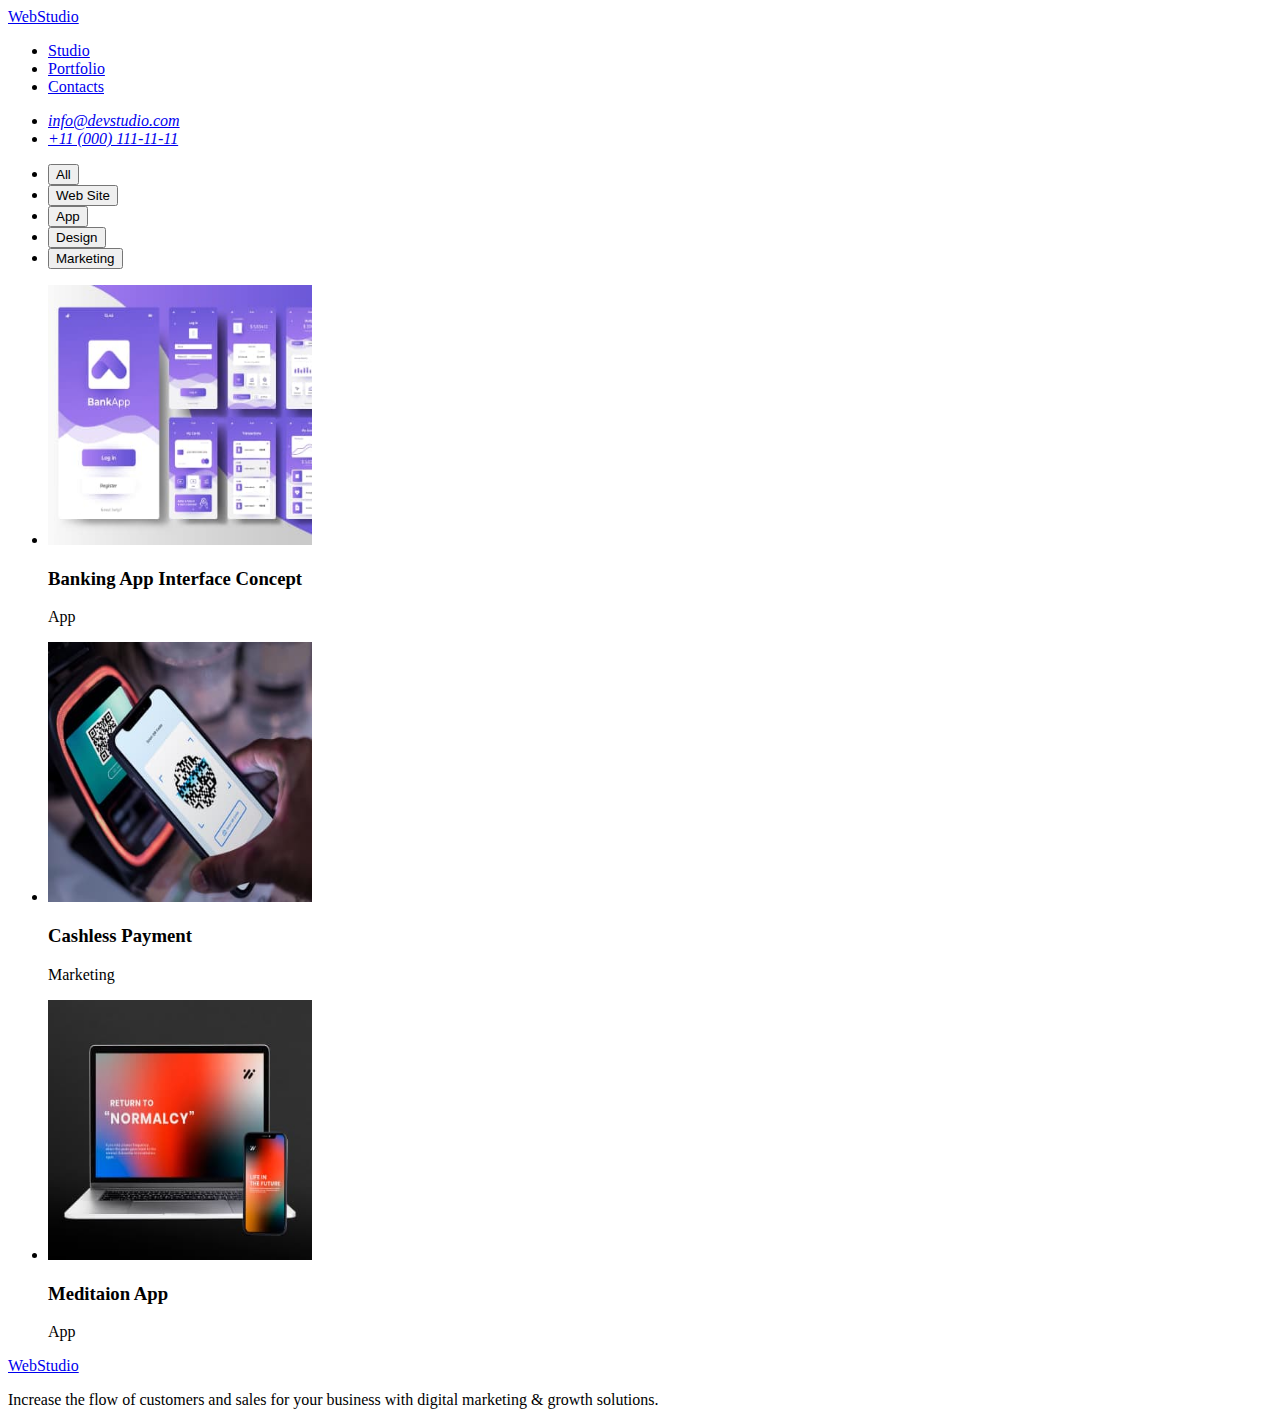
==== portfolio.html @ d92d53d7 "row1" ====
<!DOCTYPE html>
<html lang="en">
  <head>
    <meta charset="UTF-8" />
    <meta name="viewport" content="width=device-width, initial-scale=1.0" />
    <link rel="stylesheet" href="css/styles.css" />
    <title>Portfolio</title>
  </head>
  <body>
    <header>
      <nav>
        <a href="./index.html">WebStudio</a>
        <ul>
          <li><a href="#studio">Studio</a></li>
          <li><a href="#portfolio">Portfolio</a></li>
          <li><a href="#contacts">Contacts</a></li>
        </ul>
      </nav>
      <address>
        <ul>
          <li><a href="mailto:info@devstudio.com">info@devstudio.com</a></li>
          <li><a href="tel:+110001111111">+11 (000) 111-11-11</a></li>
        </ul>
      </address>
    </header>
    <main>
      <!--Filters -->
      <section>
        <ul>
          <li><button type="button">All</button></li>
          <li><button type="button">Web Site</button></li>
          <li><button type="button">App</button></li>
          <li><button type="button">Design</button></li>
          <li><button type="button">Marketing</button></li>
        </ul>
      </section>
      <!--Row 1 -->
      <h2 hidden>Row 1</h2>
        <ul>
          <li>
            <img
              src="./images/portfolio/row-1/img-2.jpg"
              alt="Mark Guerrero"
              width="264"
              height="260"
            />
            <h3>Banking App Interface Concept</h3>
            <p>App</p>
          </li>

          <li>
            <img
              src="./images/portfolio/row-1/img-1.jpg"
              alt="Tom Ford"
              width="264"
              height="260"
            />
            <h3>Cashless Payment</h3>
            <p>Marketing</p>
          </li>

          <li>
            <img
              src="./images/portfolio/row-1/img.jpg"
              alt="Camila Garcia"
              width="264"
              height="260"
            />
            <h3>Meditaion App</h3>
            <p>App</p>
          </li>
        </ul>
      </section>
    </main>
    <footer>
      <a href="./index.html">WebStudio</a>
      <p>
        Increase the flow of customers and sales for your business with digital
        marketing & growth solutions.
      </p>
    </footer>
  </body>
</html>
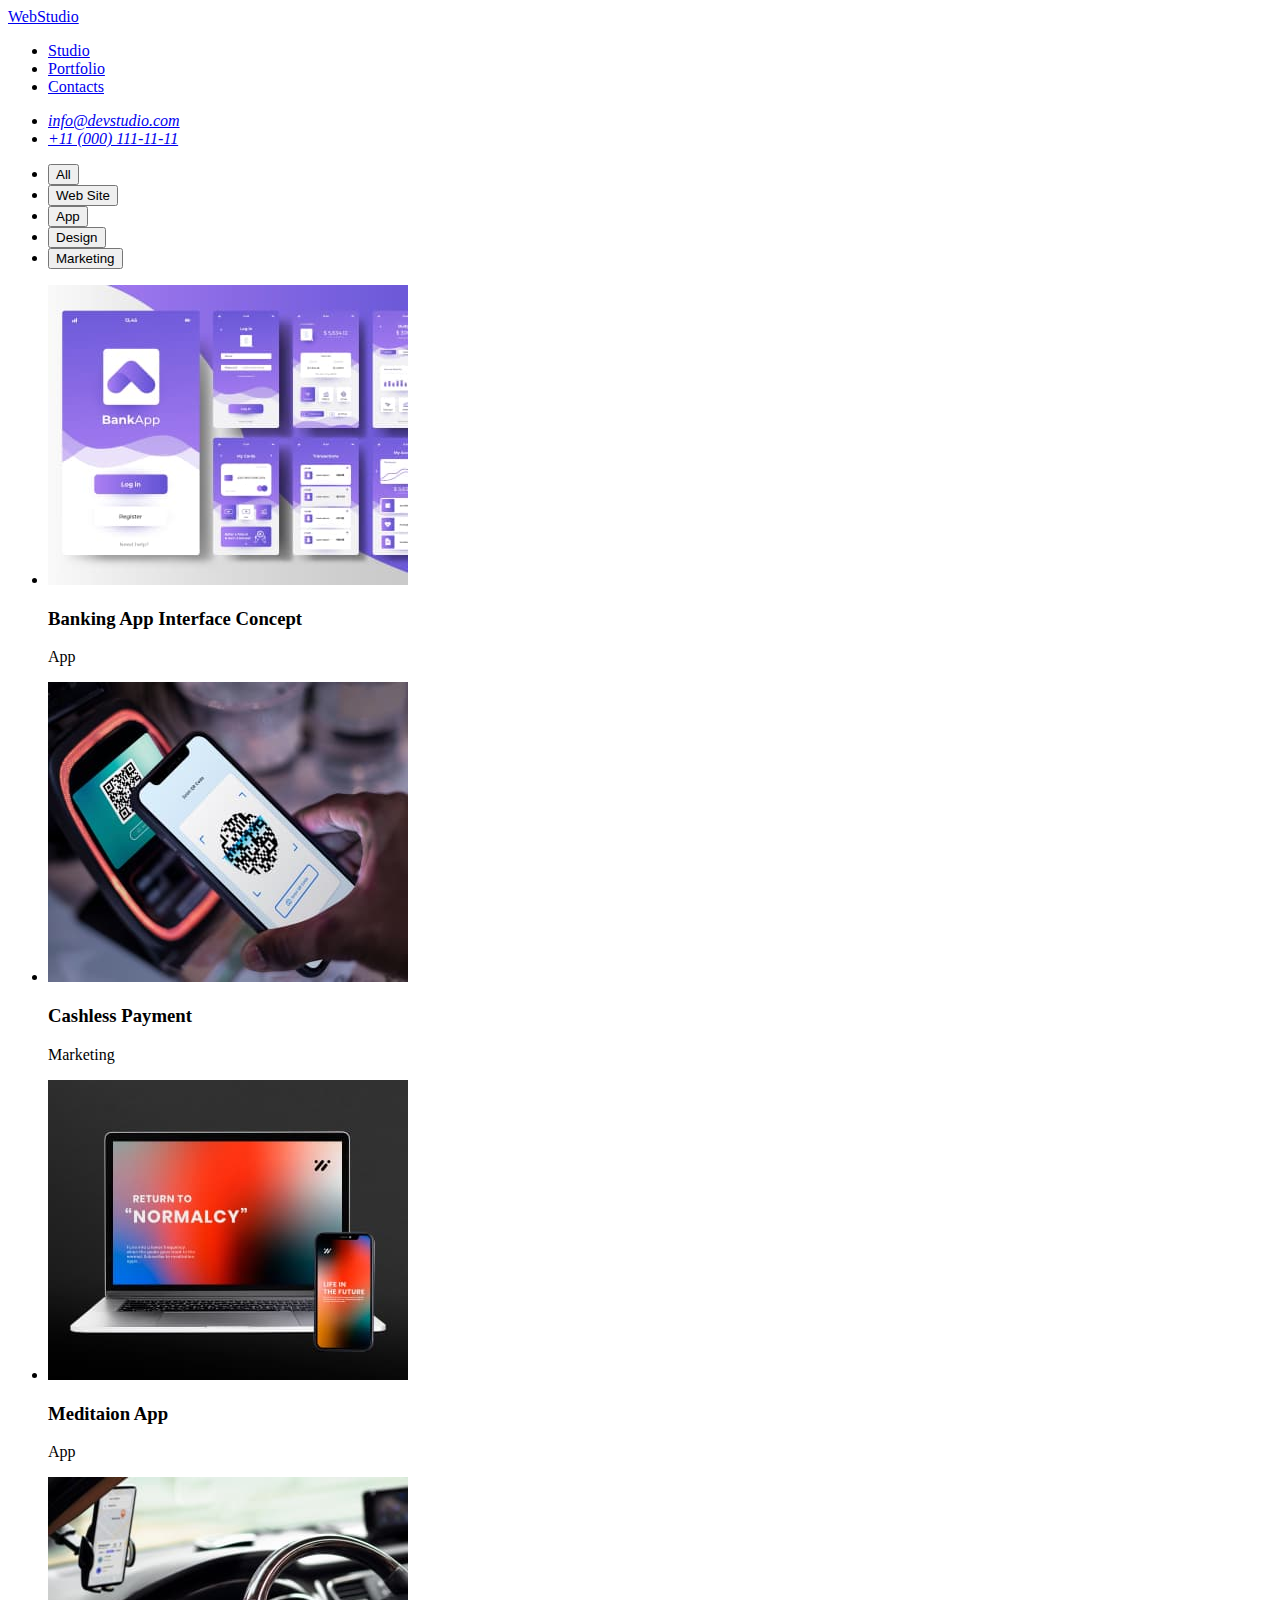
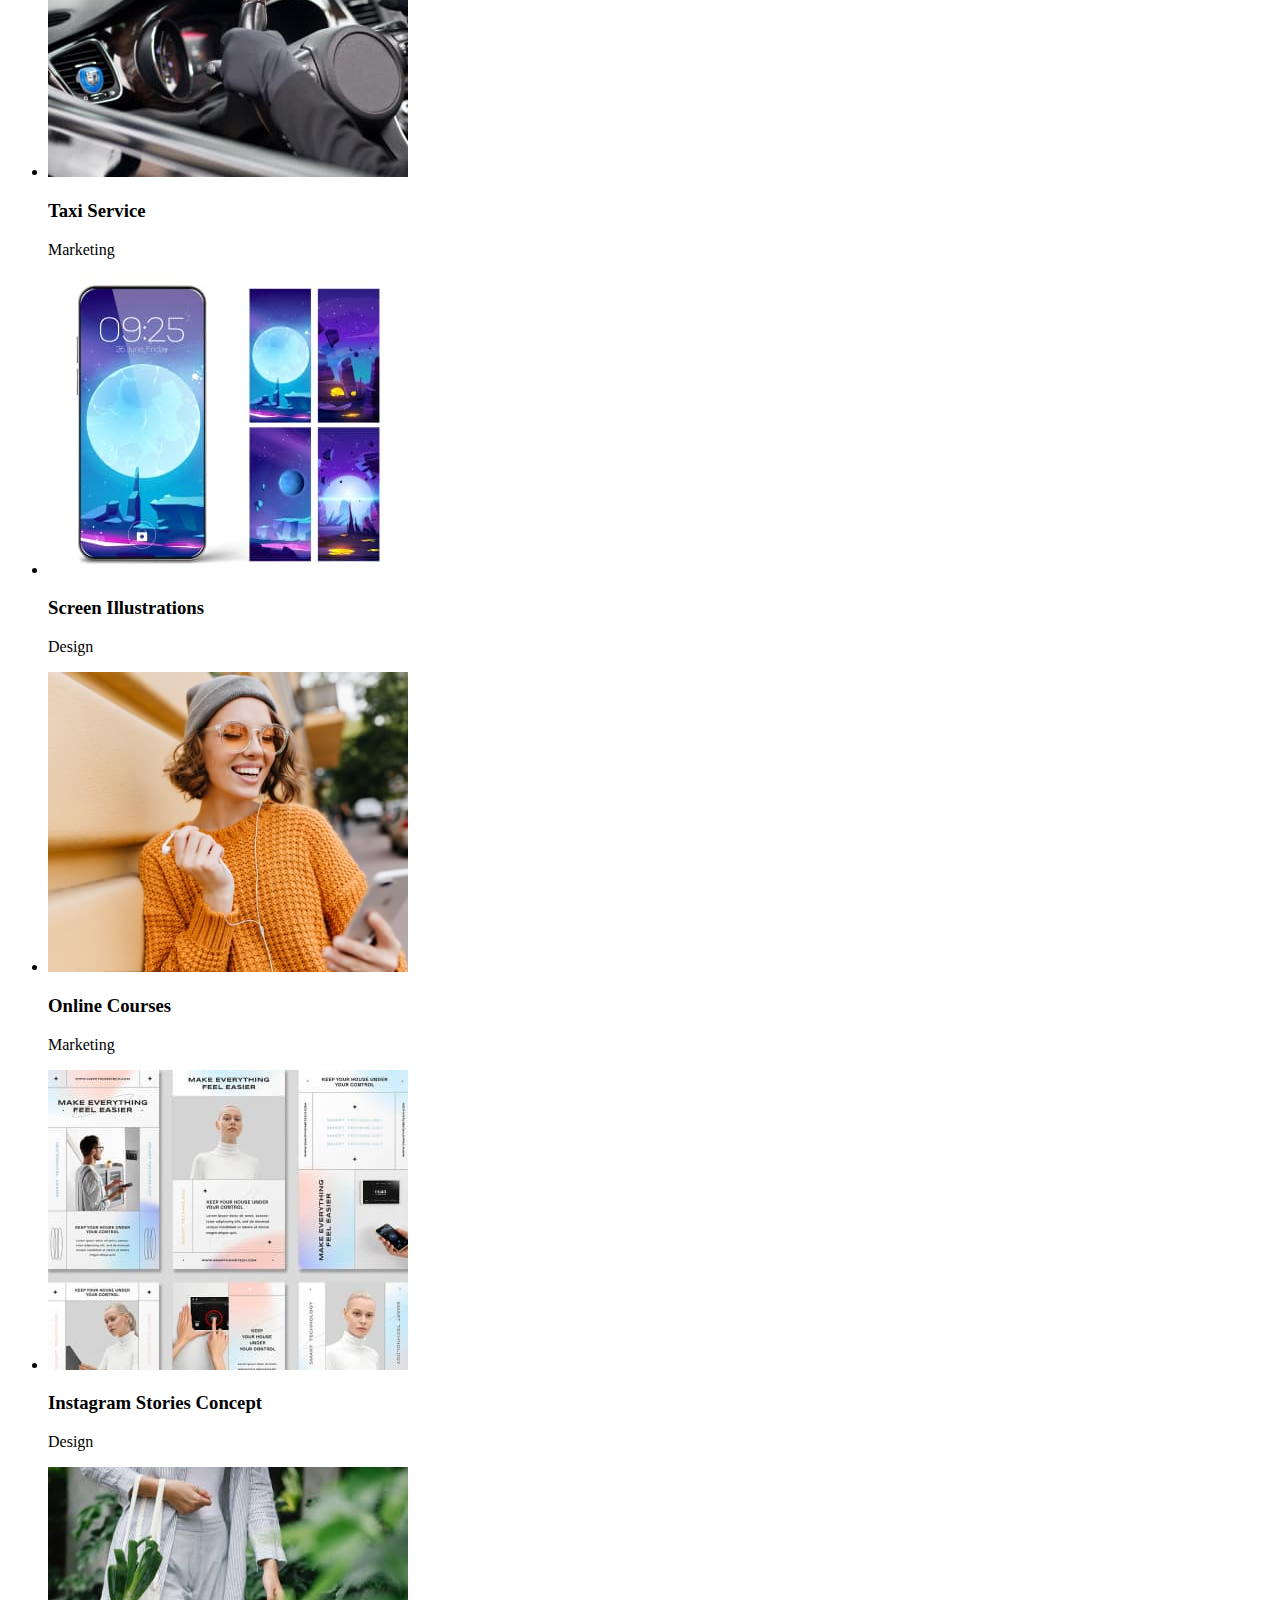
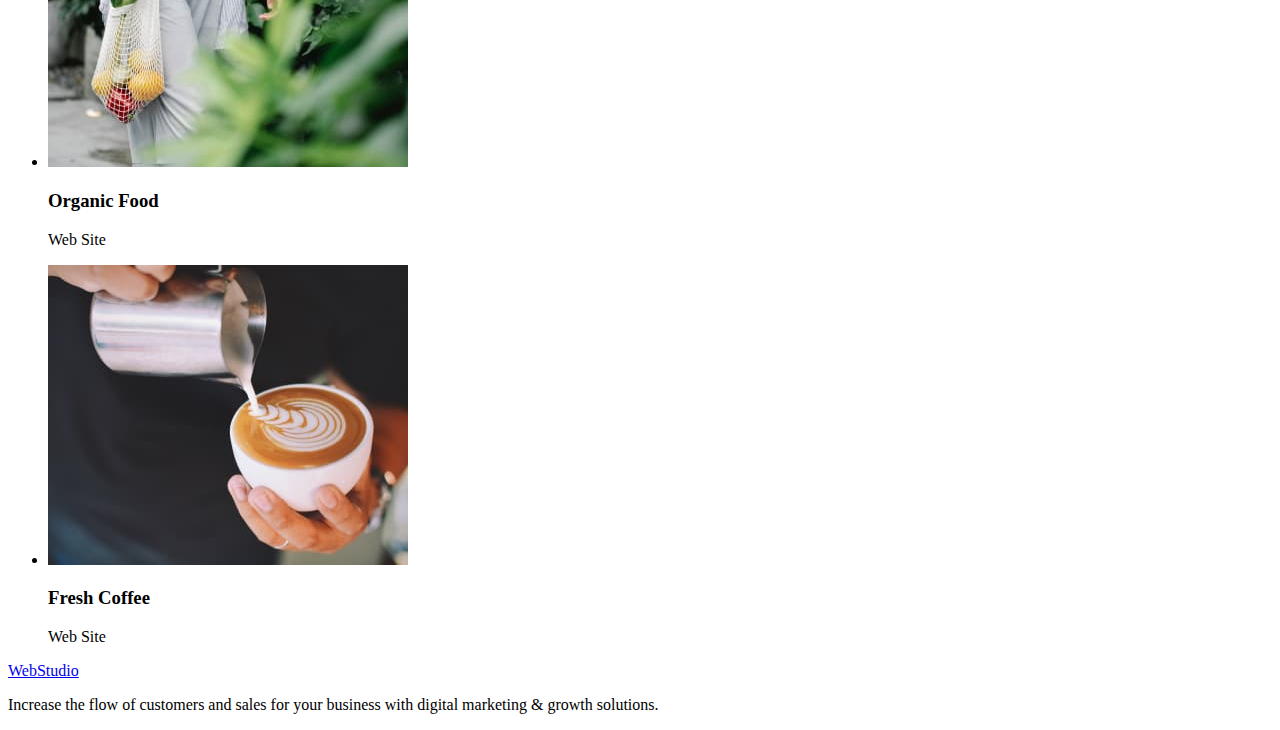
==== commit edc866b5: "portfolio-finish" ====
--- a/portfolio.html
+++ b/portfolio.html
@@ -35,14 +35,15 @@
         </ul>
       </section>
       <!--Row 1 -->
-      <h2 hidden>Row 1</h2>
+      <section>
+        <h2 hidden>Row 1</h2>
         <ul>
           <li>
             <img
               src="./images/portfolio/row-1/img-2.jpg"
-              alt="Mark Guerrero"
-              width="264"
-              height="260"
+              alt="Banking app"
+              width="360"
+              height="300"
             />
             <h3>Banking App Interface Concept</h3>
             <p>App</p>
@@ -51,9 +52,9 @@
           <li>
             <img
               src="./images/portfolio/row-1/img-1.jpg"
-              alt="Tom Ford"
-              width="264"
-              height="260"
+              alt="Cashless Payment"
+              width="360"
+              height="300"
             />
             <h3>Cashless Payment</h3>
             <p>Marketing</p>
@@ -62,12 +63,89 @@
           <li>
             <img
               src="./images/portfolio/row-1/img.jpg"
-              alt="Camila Garcia"
-              width="264"
-              height="260"
+              alt="Meditaion app"
+              width="360"
+              height="300"
             />
             <h3>Meditaion App</h3>
             <p>App</p>
+          </li>
+        </ul>
+      </section>
+
+      <!--Row 2 -->
+      <section>
+        <h2 hidden>Row 2</h2>
+        <ul>
+          <li>
+            <img
+              src="./images/portfolio/row-2/img-2.jpg"
+              alt="Taxi Service"
+              width="360"
+              height="300"
+            />
+            <h3>Taxi Service</h3>
+            <p>Marketing</p>
+          </li>
+
+          <li>
+            <img
+              src="./images/portfolio/row-2/img-1.jpg"
+              alt="Screen Illustration"
+              width="360"
+              height="300"
+            />
+            <h3>Screen Illustrations</h3>
+            <p>Design</p>
+          </li>
+
+          <li>
+            <img
+              src="./images/portfolio/row-2/img.jpg"
+              alt="Online courses"
+              width="360"
+              height="300"
+            />
+            <h3>Online Courses</h3>
+            <p>Marketing</p>
+          </li>
+        </ul>
+      </section>
+      <!--Row 3 -->
+      <section>
+        <h2 hidden>Row 3</h2>
+        <ul>
+          <li>
+            <img
+              src="./images/portfolio/row-3/img-2.jpg"
+              alt="Instagram Stories Concept"
+              width="360"
+              height="300"
+            />
+            <h3>Instagram Stories Concept</h3>
+            <p>Design</p>
+          </li>
+
+          <li>
+            <img
+              src="./images/portfolio/row-3/img-1.jpg"
+              alt="Organic Food"
+              width="360"
+              height="300"
+            />
+            <h3>Organic Food</h3>
+            <p>Web Site</p>
+          </li>
+
+          <li>
+            <img
+              src="./images/portfolio/row-3/img.jpg"
+              alt="fresh Coffee"
+              width="360"
+              height="300"
+            />
+            <h3>Fresh Coffee</h3>
+            <p>Web Site</p>
           </li>
         </ul>
       </section>
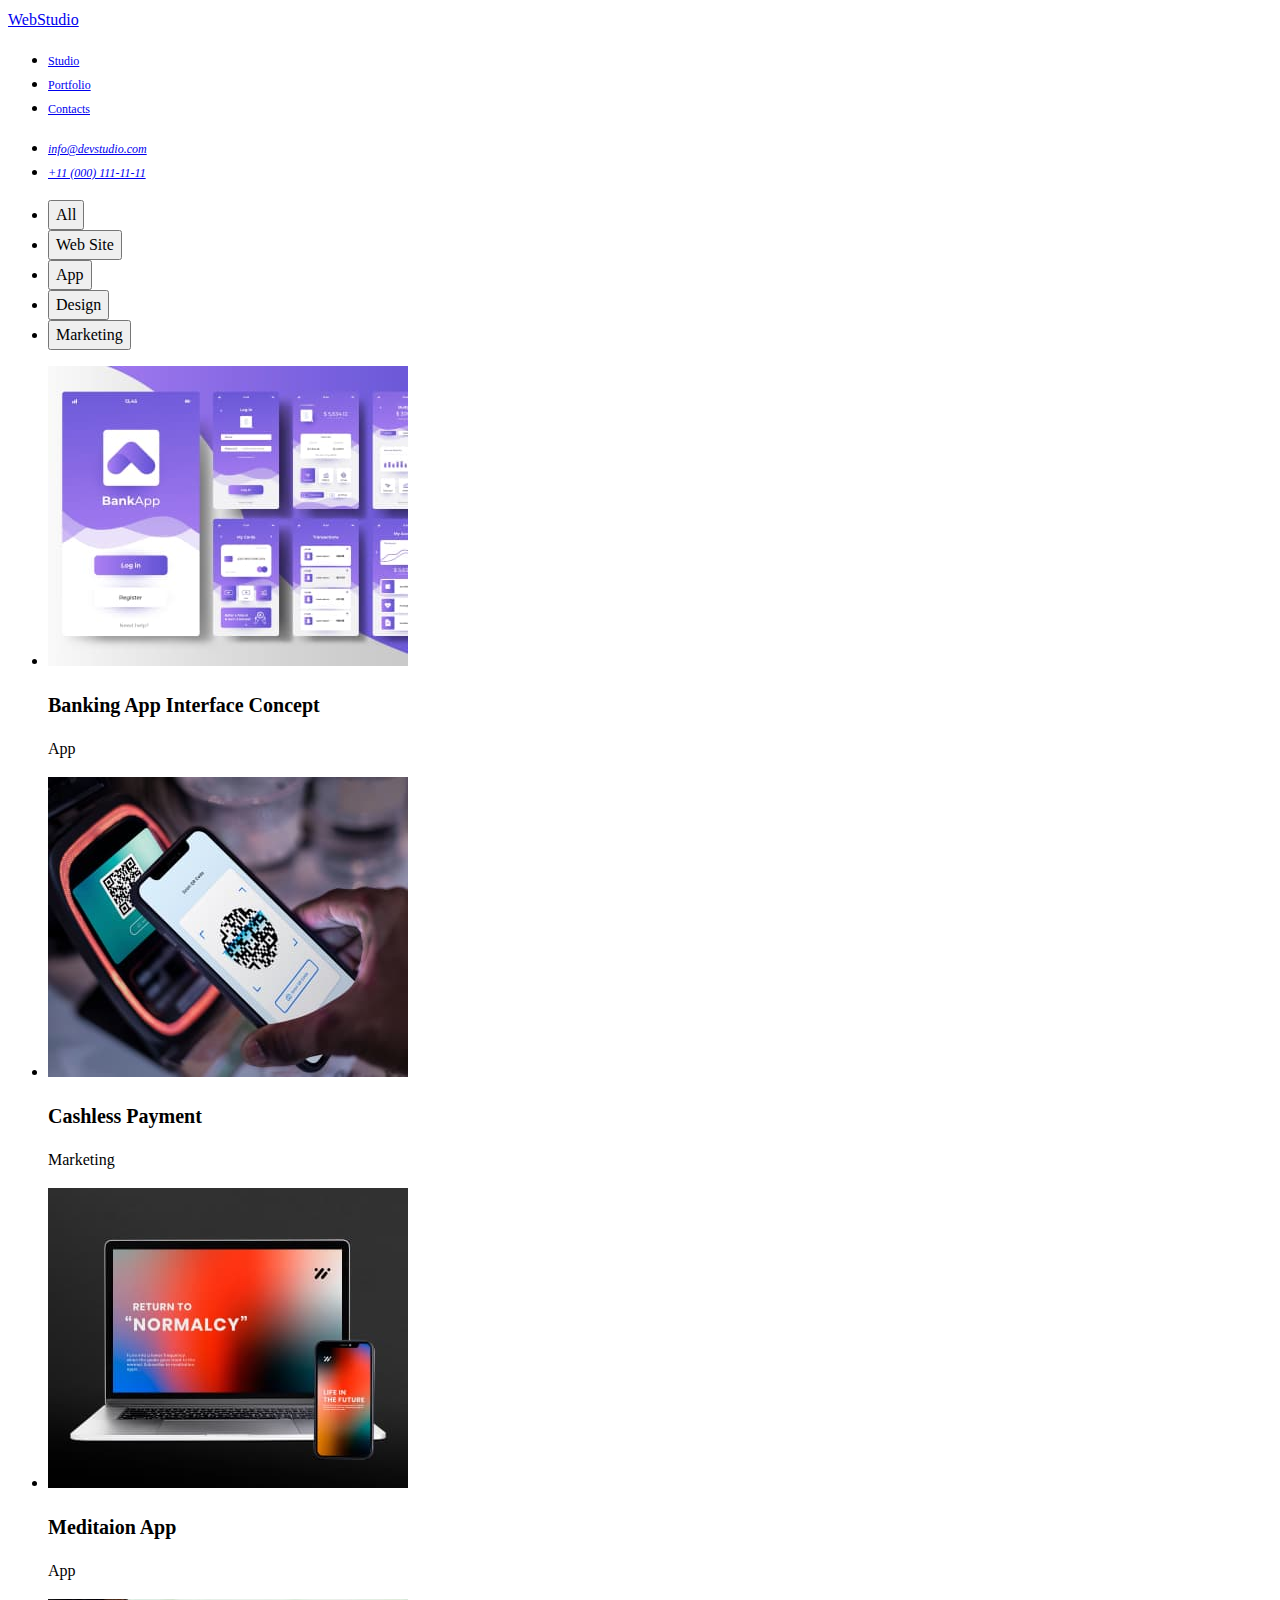
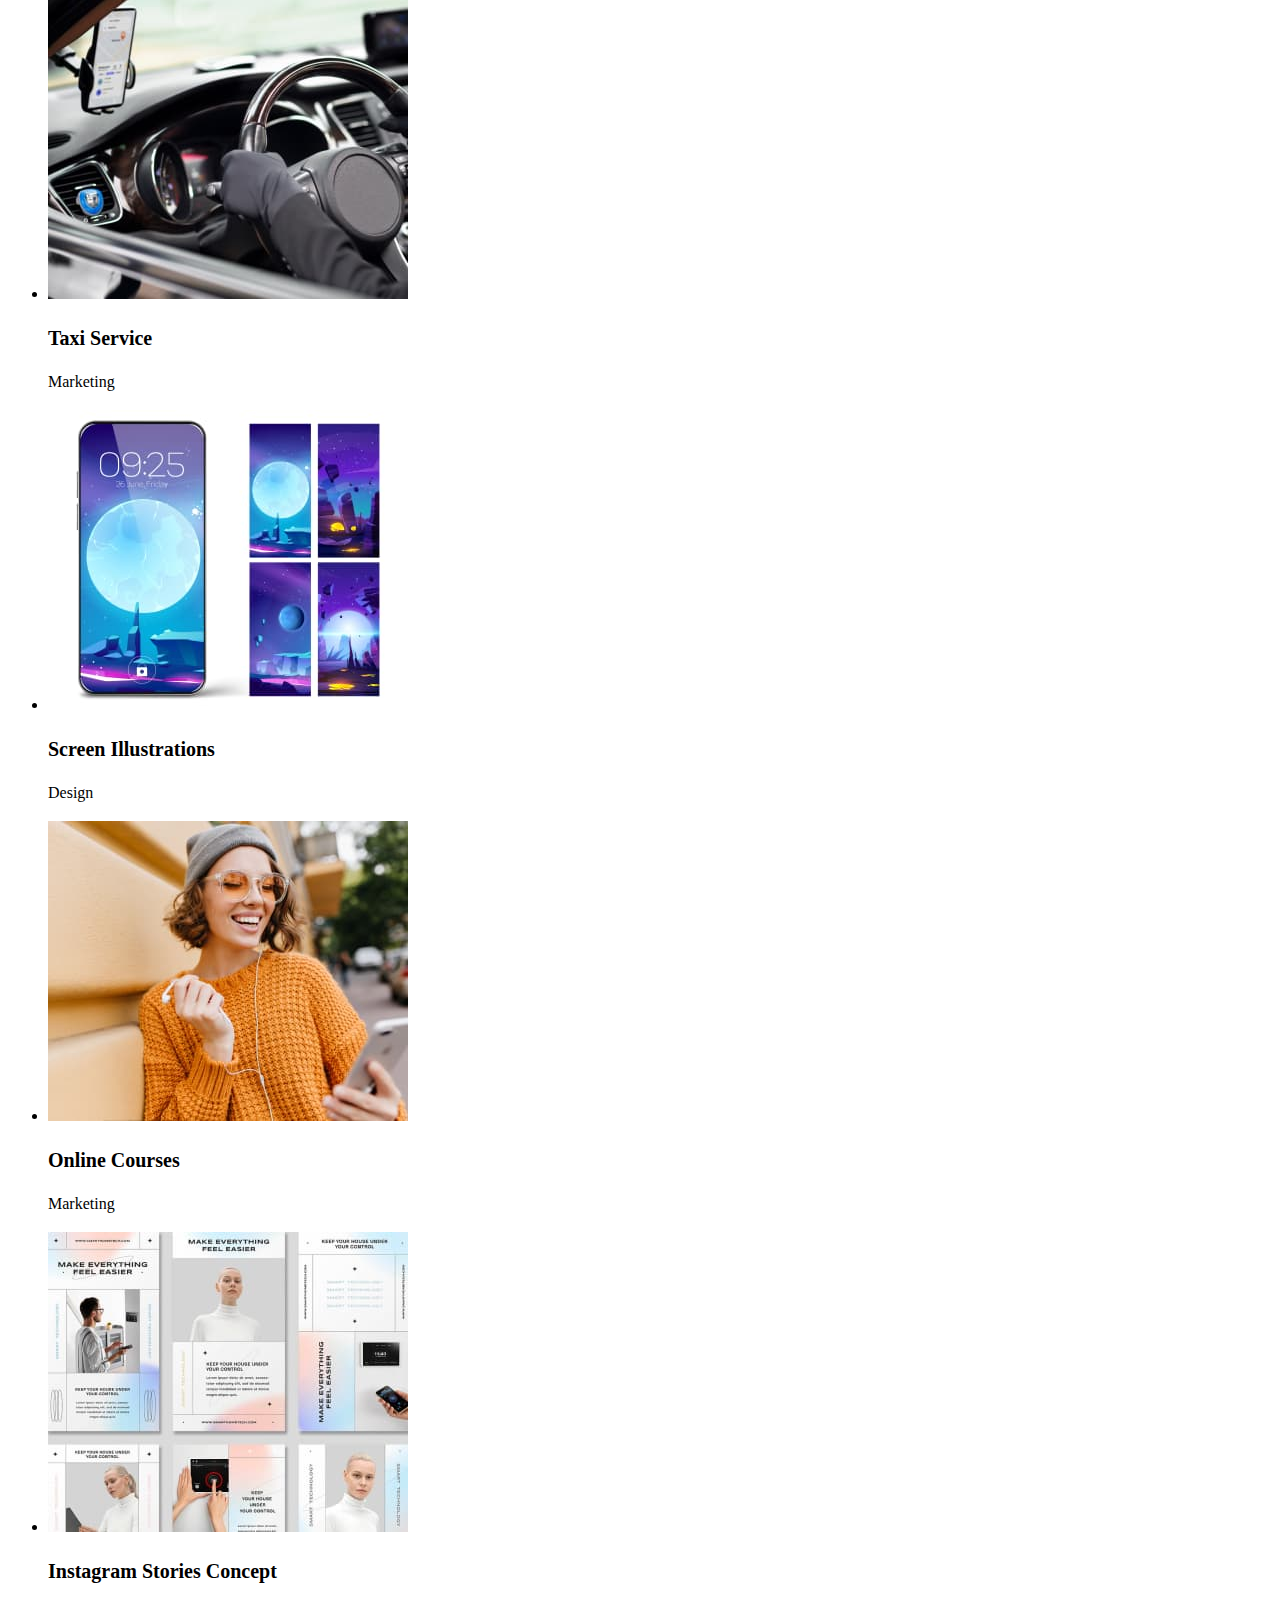
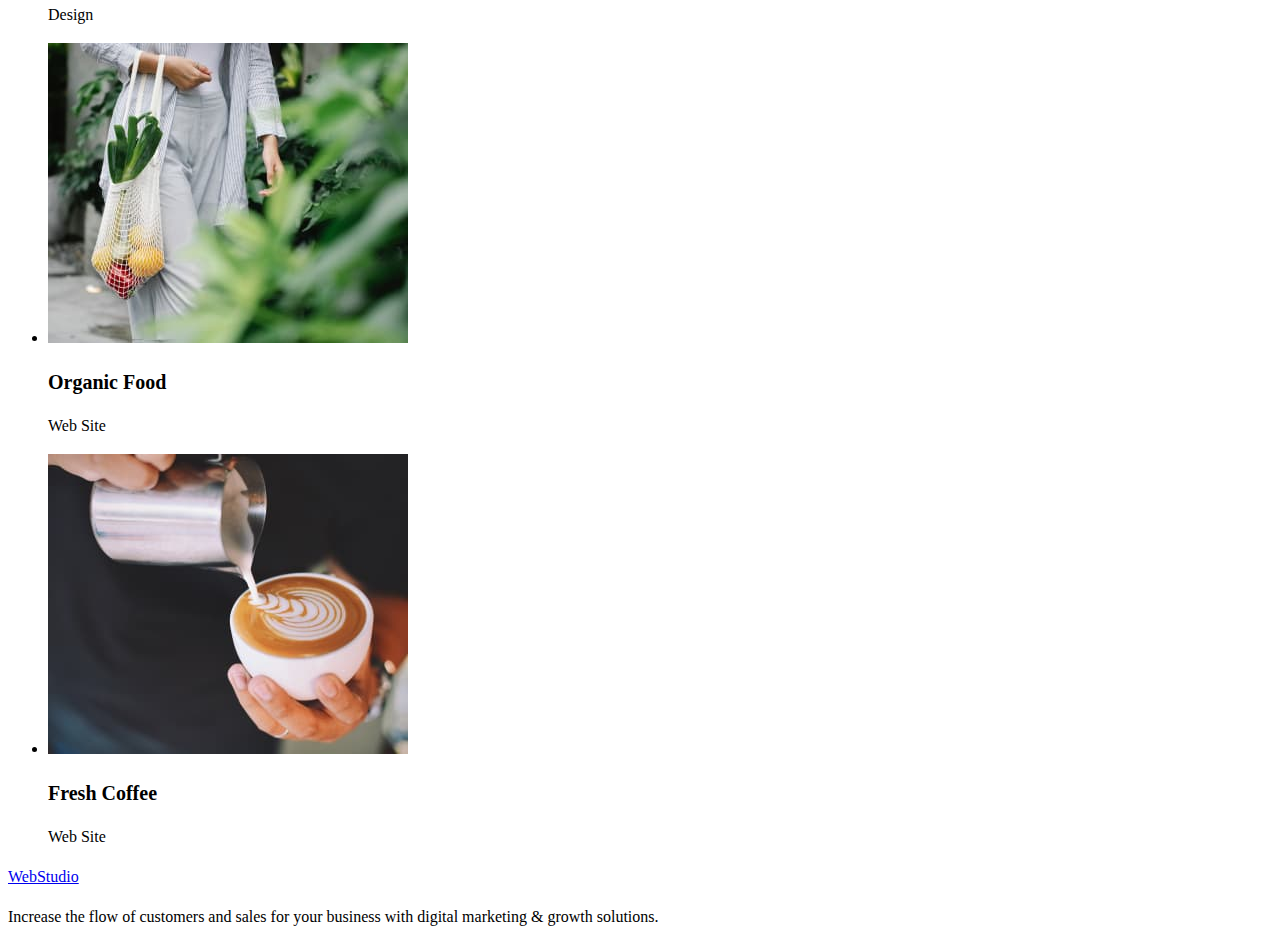
==== commit 21f0ed31: "аа" ====
--- a/portfolio.html
+++ b/portfolio.html
@@ -4,6 +4,10 @@
     <meta charset="UTF-8" />
     <meta name="viewport" content="width=device-width, initial-scale=1.0" />
     <link rel="stylesheet" href="css/styles.css" />
+    <link
+      href="<https://fonts.googleapis.com/css2?family=Tangerine:wght@700&display=swap>"
+      rel="stylesheet"
+    />
     <title>Portfolio</title>
   </head>
   <body>
@@ -11,15 +15,21 @@
       <nav>
         <a href="./index.html">WebStudio</a>
         <ul>
-          <li><a href="#studio">Studio</a></li>
-          <li><a href="#portfolio">Portfolio</a></li>
-          <li><a href="#contacts">Contacts</a></li>
+          <li><a href="#studio" class="link">Studio</a></li>
+          <li><a href="#portfolio" class="link">Portfolio</a></li>
+          <li><a href="#contacts" class="link">Contacts</a></li>
         </ul>
       </nav>
       <address>
         <ul>
-          <li><a href="mailto:info@devstudio.com">info@devstudio.com</a></li>
-          <li><a href="tel:+110001111111">+11 (000) 111-11-11</a></li>
+          <li>
+            <a href="mailto:info@devstudio.com" class="link"
+              >info@devstudio.com</a
+            >
+          </li>
+          <li>
+            <a href="tel:+110001111111" class="link">+11 (000) 111-11-11</a>
+          </li>
         </ul>
       </address>
     </header>
@@ -27,11 +37,11 @@
       <!--Filters -->
       <section>
         <ul>
-          <li><button type="button">All</button></li>
-          <li><button type="button">Web Site</button></li>
-          <li><button type="button">App</button></li>
-          <li><button type="button">Design</button></li>
-          <li><button type="button">Marketing</button></li>
+          <li><button type="button" class="button">All</button></li>
+          <li><button type="button" class="button">Web Site</button></li>
+          <li><button type="button" class="button">App</button></li>
+          <li><button type="button" class="button">Design</button></li>
+          <li><button type="button" class="button">Marketing</button></li>
         </ul>
       </section>
       <!--Row 1 -->
--- a/css/styles.css
+++ b/css/styles.css
@@ -0,0 +1,41 @@
+h1 {
+  font-family: 'Roboto;';
+  font-weight: bold;
+  font-size: 56px;
+  letter-spacing: 2%;
+  line-height: 60px;
+}
+h2 {
+  font-family: 'Roboto;';
+  font-weight: bold;
+  font-size: 36px;
+  letter-spacing: 2%;
+}
+h3 {
+  font-family: 'Roboto;';
+  font-weight: medium;
+  font-size: 20px;
+  letter-spacing: 2%;
+}
+body {
+  font-family: 'Roboto;';
+  font-weight: regular;
+  font-size: 16px;
+  letter-spacing: 2%;
+  line-height: 24px;
+}
+.button {
+  font-family: 'Roboto;';
+  font-weight: medium;
+  font-size: 16px;
+  letter-spacing: 4%;
+  line-height: 24px;
+}
+.link {
+  font-family: 'Roboto;';
+  font-weight: regular;
+  font-size: 12px;
+  letter-spacing: 4%;
+  line-height: 16px;
+  text-decoration: underline;
+}
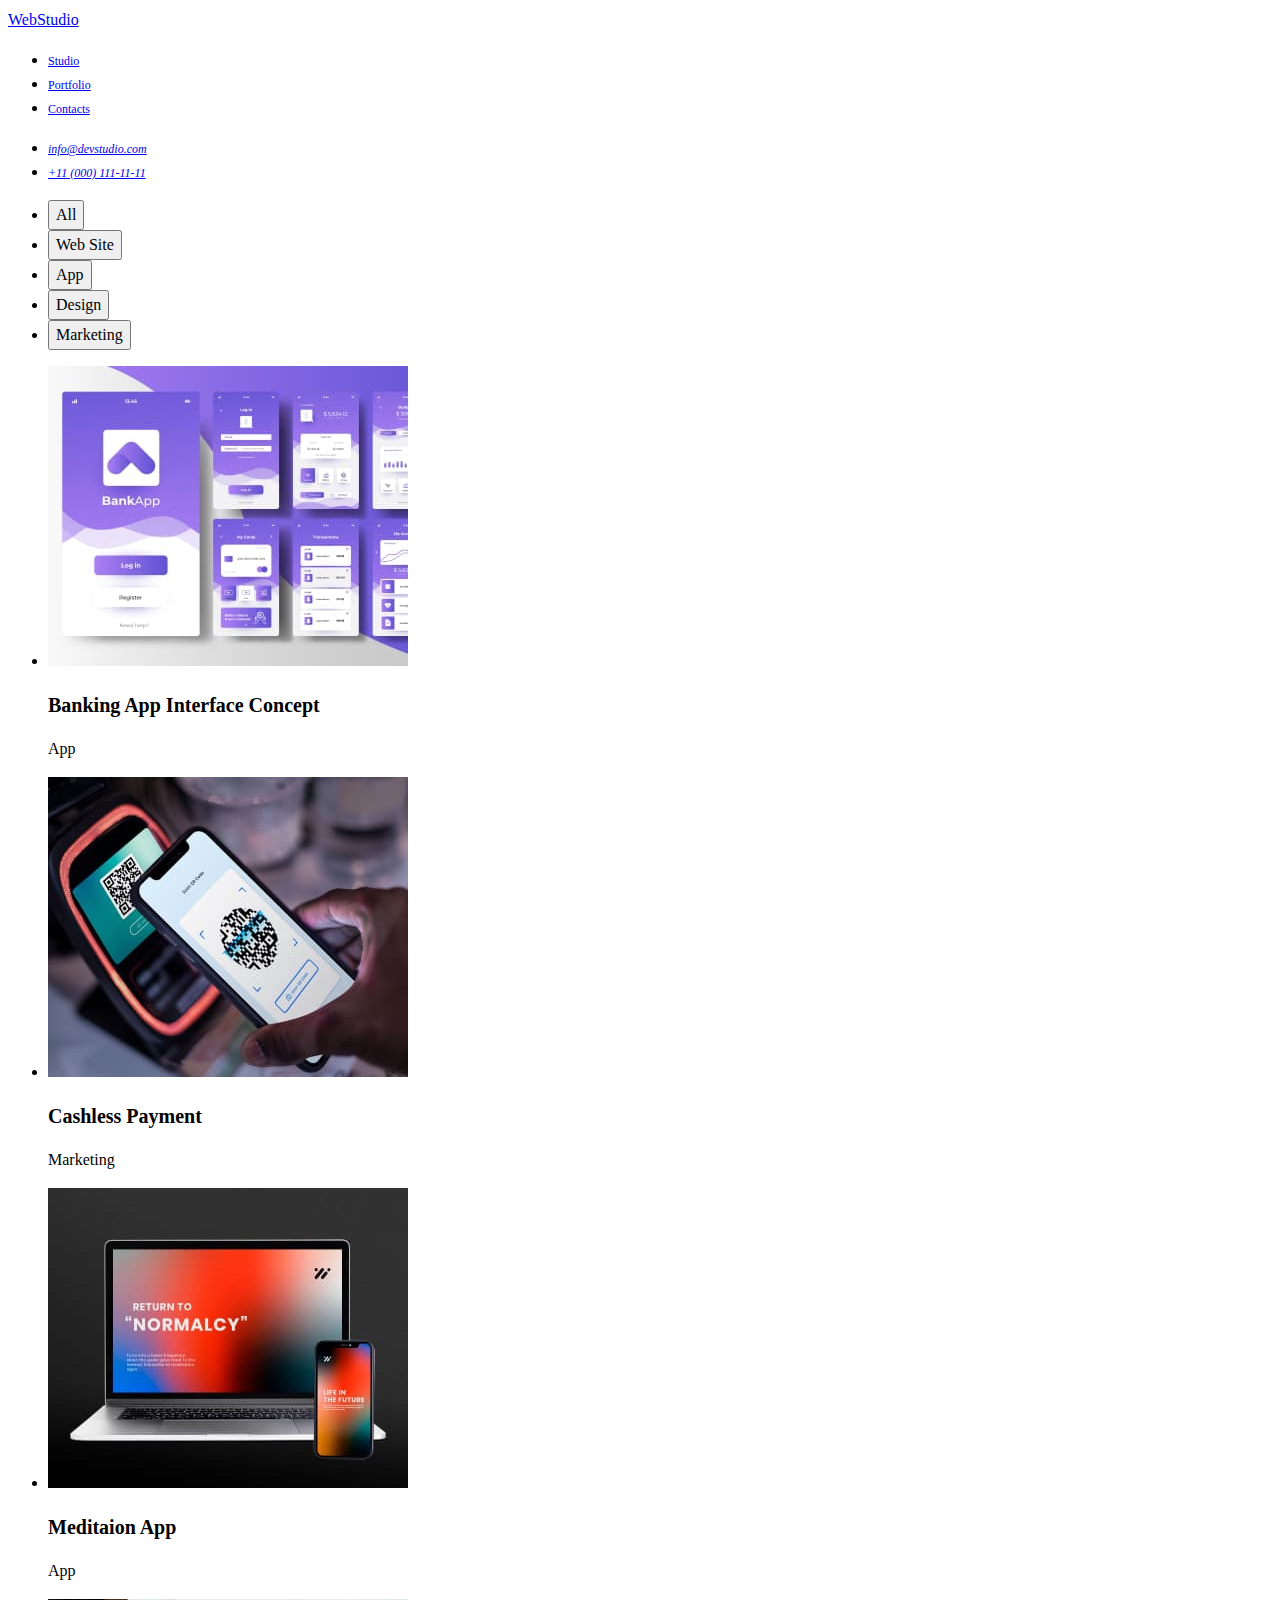
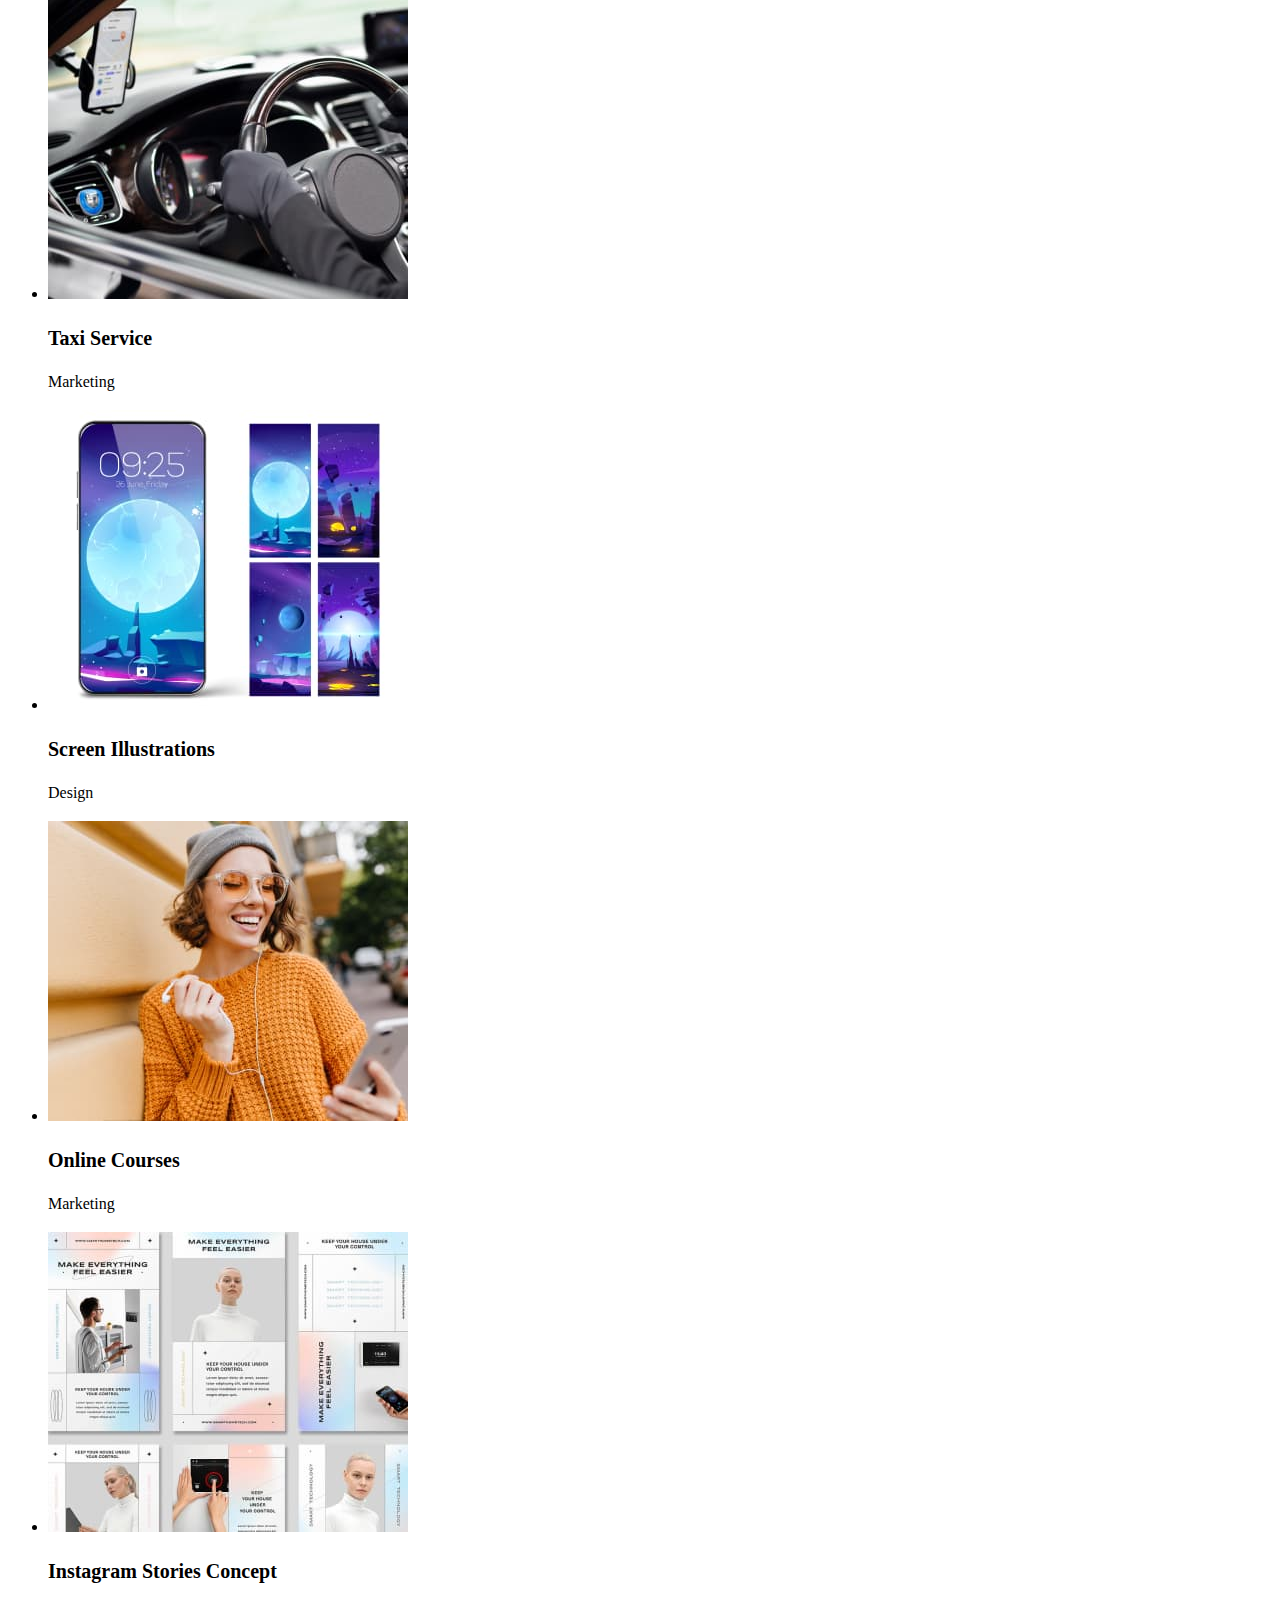
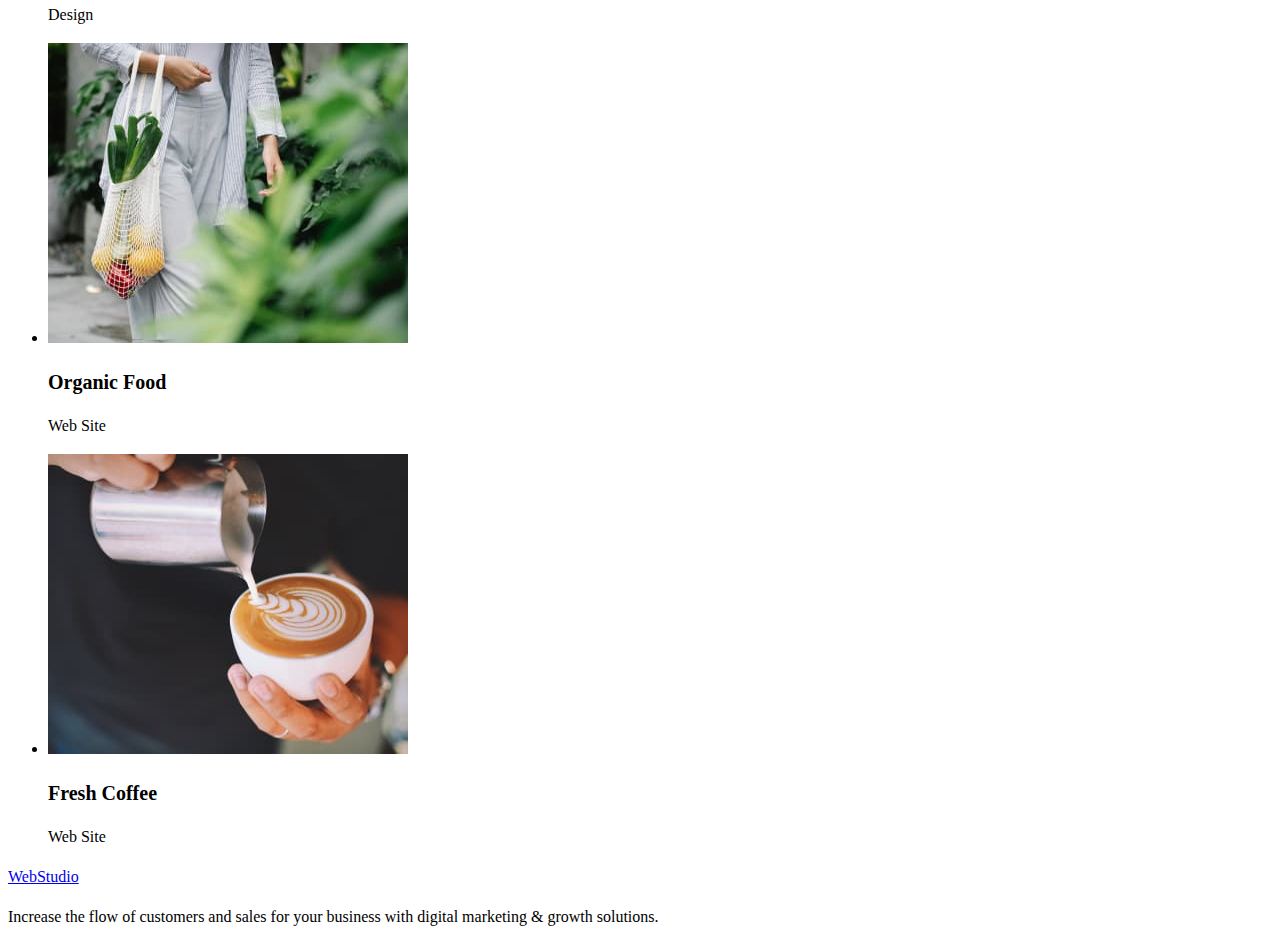
==== commit f6f6654b: "a little bit changes" ====
--- a/portfolio.html
+++ b/portfolio.html
@@ -4,8 +4,10 @@
     <meta charset="UTF-8" />
     <meta name="viewport" content="width=device-width, initial-scale=1.0" />
     <link rel="stylesheet" href="css/styles.css" />
+    <link rel="preconnect" href="https://fonts.googleapis.com" />
+    <link rel="preconnect" href="https://fonts.gstatic.com" crossorigin />
     <link
-      href="<https://fonts.googleapis.com/css2?family=Tangerine:wght@700&display=swap>"
+      href="https://fonts.googleapis.com/css2?family=Raleway:wght@800&family=Roboto:wght@400;500;700;900&display=swap"
       rel="stylesheet"
     />
     <title>Portfolio</title>
@@ -13,9 +15,9 @@
   <body>
     <header>
       <nav>
-        <a href="./index.html">WebStudio</a>
+        <a href="./index.html"><span class="header-span">Web</span>Studio</a>
         <ul>
-          <li><a href="#studio" class="link">Studio</a></li>
+          <li><a href="/index.html" class="link">Studio</a></li>
           <li><a href="#portfolio" class="link">Portfolio</a></li>
           <li><a href="#contacts" class="link">Contacts</a></li>
         </ul>
@@ -150,7 +152,7 @@
           <li>
             <img
               src="./images/portfolio/row-3/img.jpg"
-              alt="fresh Coffee"
+              alt="Fresh Coffee"
               width="360"
               height="300"
             />
@@ -161,7 +163,7 @@
       </section>
     </main>
     <footer>
-      <a href="./index.html">WebStudio</a>
+      <a href="./index.html"><span class="header-span">Web</span>Studio</a>
       <p>
         Increase the flow of customers and sales for your business with digital
         marketing & growth solutions.
--- a/css/styles.css
+++ b/css/styles.css
@@ -30,6 +30,7 @@
   font-size: 16px;
   letter-spacing: 4%;
   line-height: 24px;
+  cursor: pointer;
 }
 .link {
   font-family: 'Roboto;';
